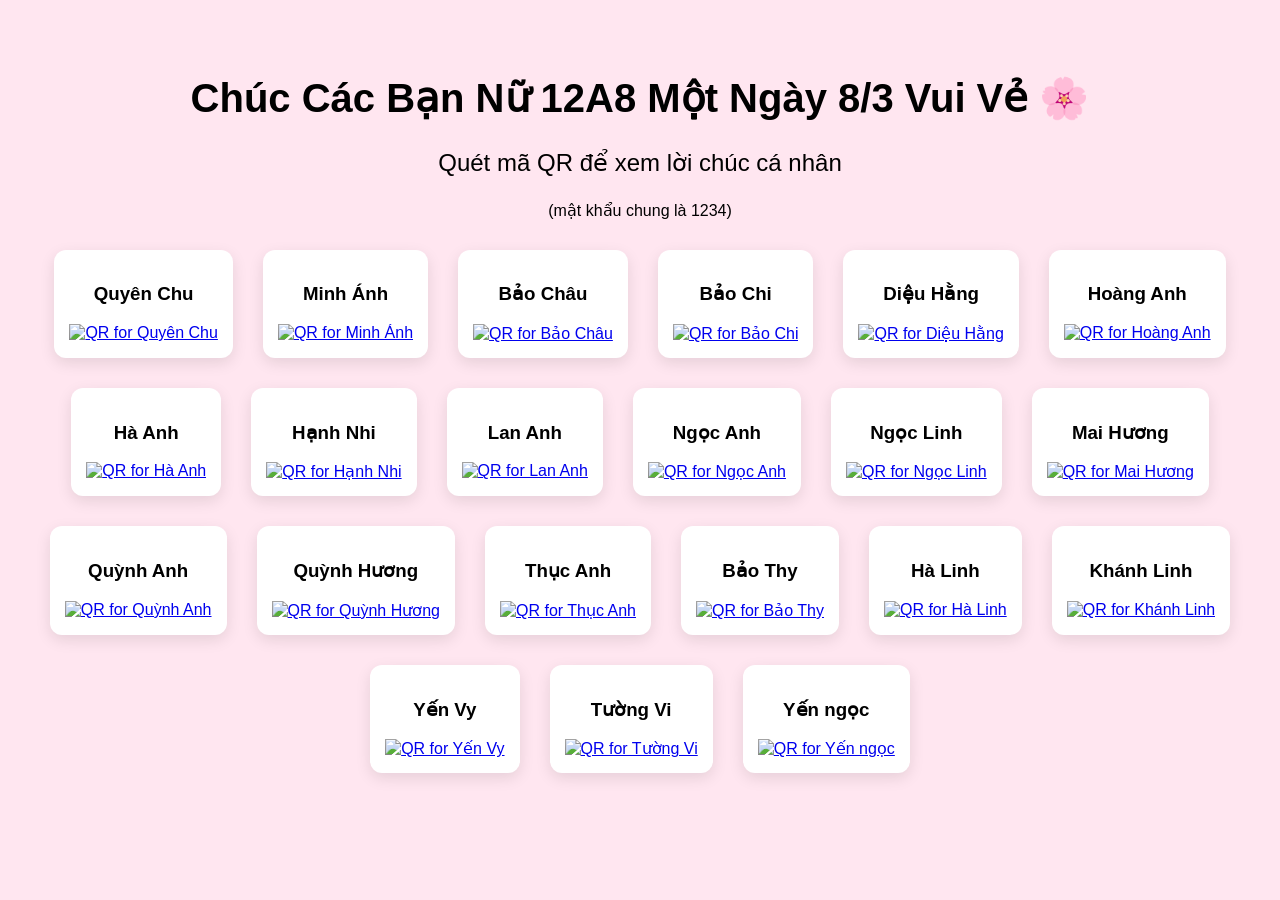
==== index.html @ f4d8c11b "Add files via upload" ====
<!DOCTYPE html>
<html>
<head>

<title>8/3 12A8 🌸</title>

<link rel="stylesheet" href="style.css" />

</head>

<body>

<h1>Chúc Các Bạn Nữ 12A8 Một Ngày 8/3 Vui Vẻ 🌸</h1>
<p>Quét mã QR để xem lời chúc cá nhân</p>
<p1>(mật khẩu chung là 1234)</p1>
<div id="qrContainer" class="qr-container"></div>

<script src="script.js"></script>

</body>
</html>
---- style.css ----
body{
font-family: Arial;
text-align:center;
background:#ffe6f0;
padding:40px;
}

h1{
font-size:40px;
}

p {
    font-size: 1.5em;
}

.qr-container{
display:flex;
flex-wrap:wrap;
justify-content:center;
gap:30px;
margin-top:30px;
}

.card{
background:white;
padding:15px;
border-radius:12px;
box-shadow:0 5px 15px rgba(0,0,0,0.1);
transition:transform 0.2s;
}

.card:hover{
transform:scale(1.05);
}

.card img{
width:150px;
}
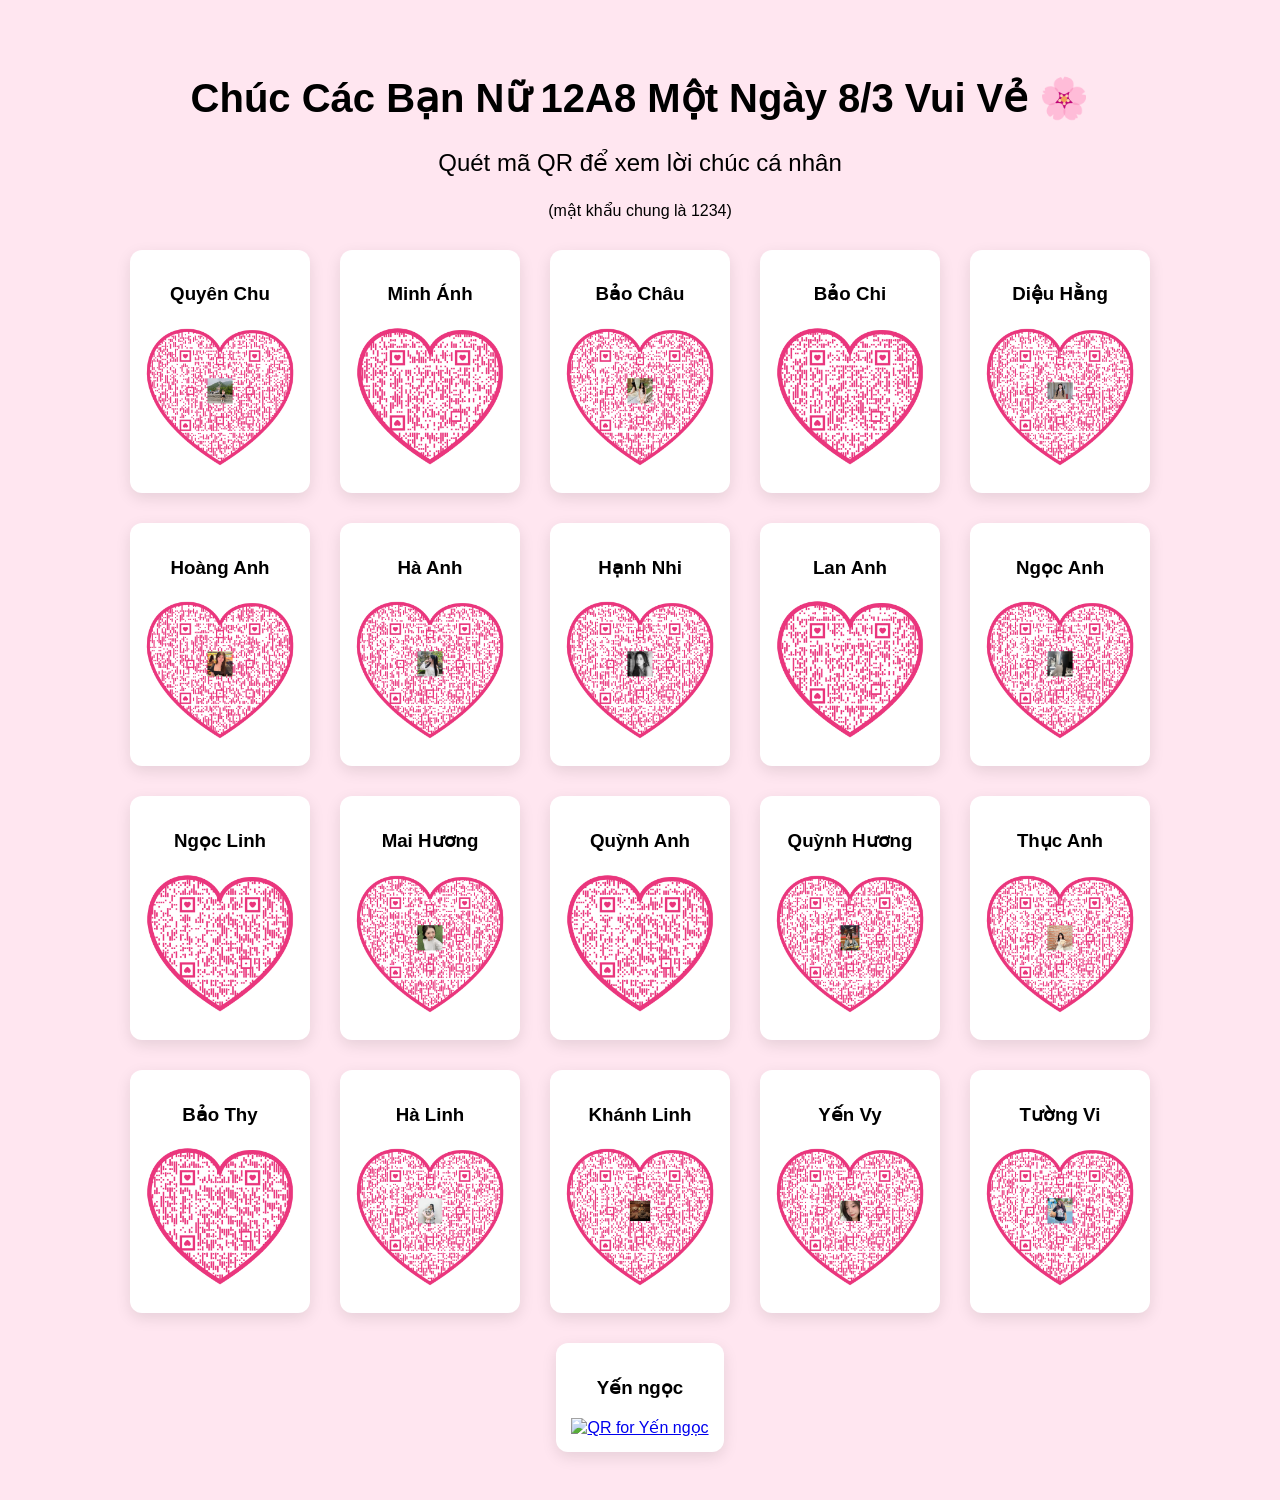
==== commit 59d34f33: "Update index.html" ====
--- a/index.html
+++ b/index.html
@@ -18,4 +18,4 @@
 <script src="script.js"></script>
 
 </body>
-</html>+</html>
